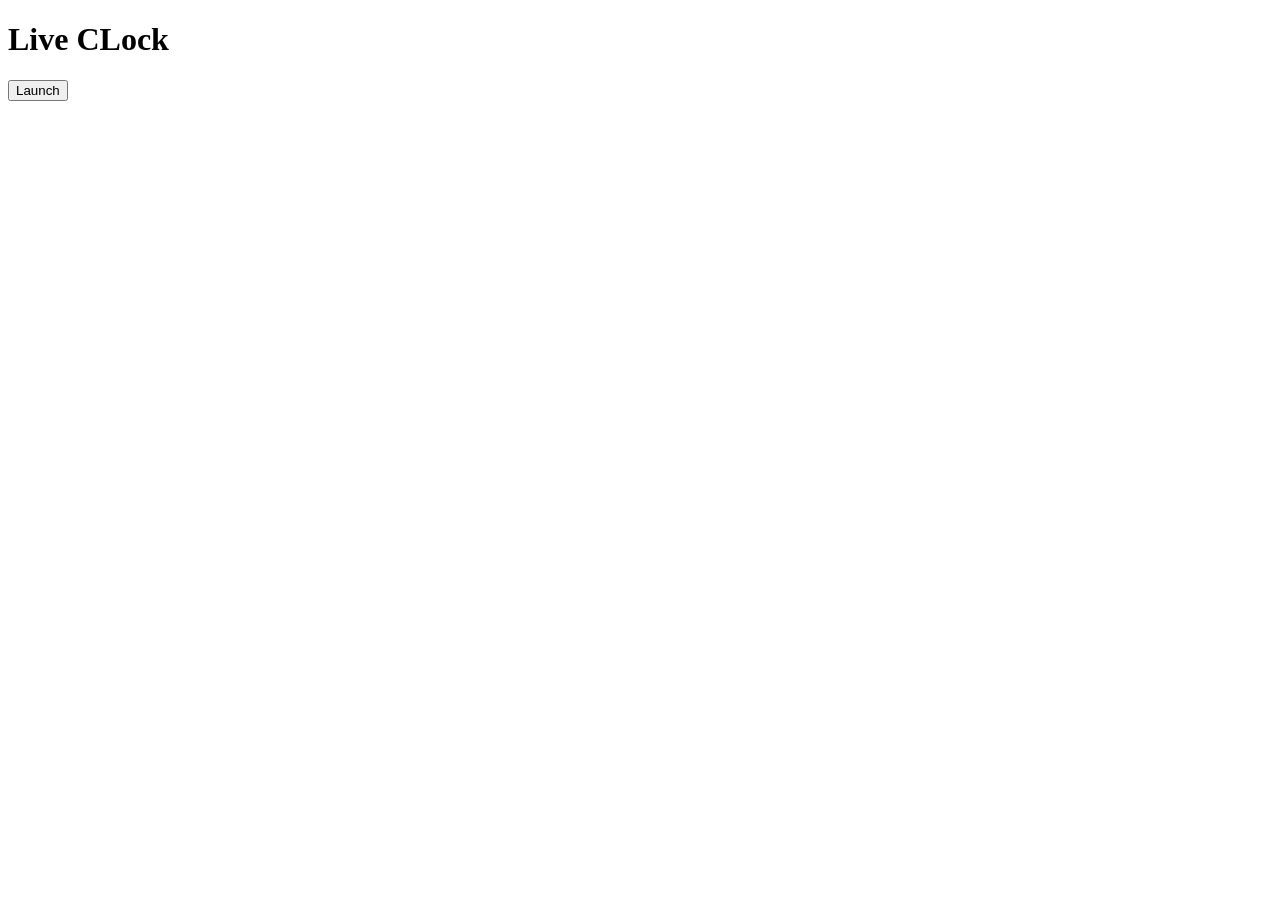
==== index.html @ 5a6a5c89 "update" ====
<!DOCTYPE html>
<html lang="en">
    <head>
        <meta charset="UTF-8">
        <title>Clock</title>
    </head>

    <!--Body Part-->
    <body>
        <h1>Live CLock</h1>

        <div class="clock">
            
            <div class="clock-box1">
                <button onclick="openClock()">Launch</button>
            </div>
        
        </div>

        <!--Script Part-->
        <script>
            <!--Calling openClock-->
            function openClock(){
                window.open("clock.html","_blank");
            }
        </script>
    </body>
</html>
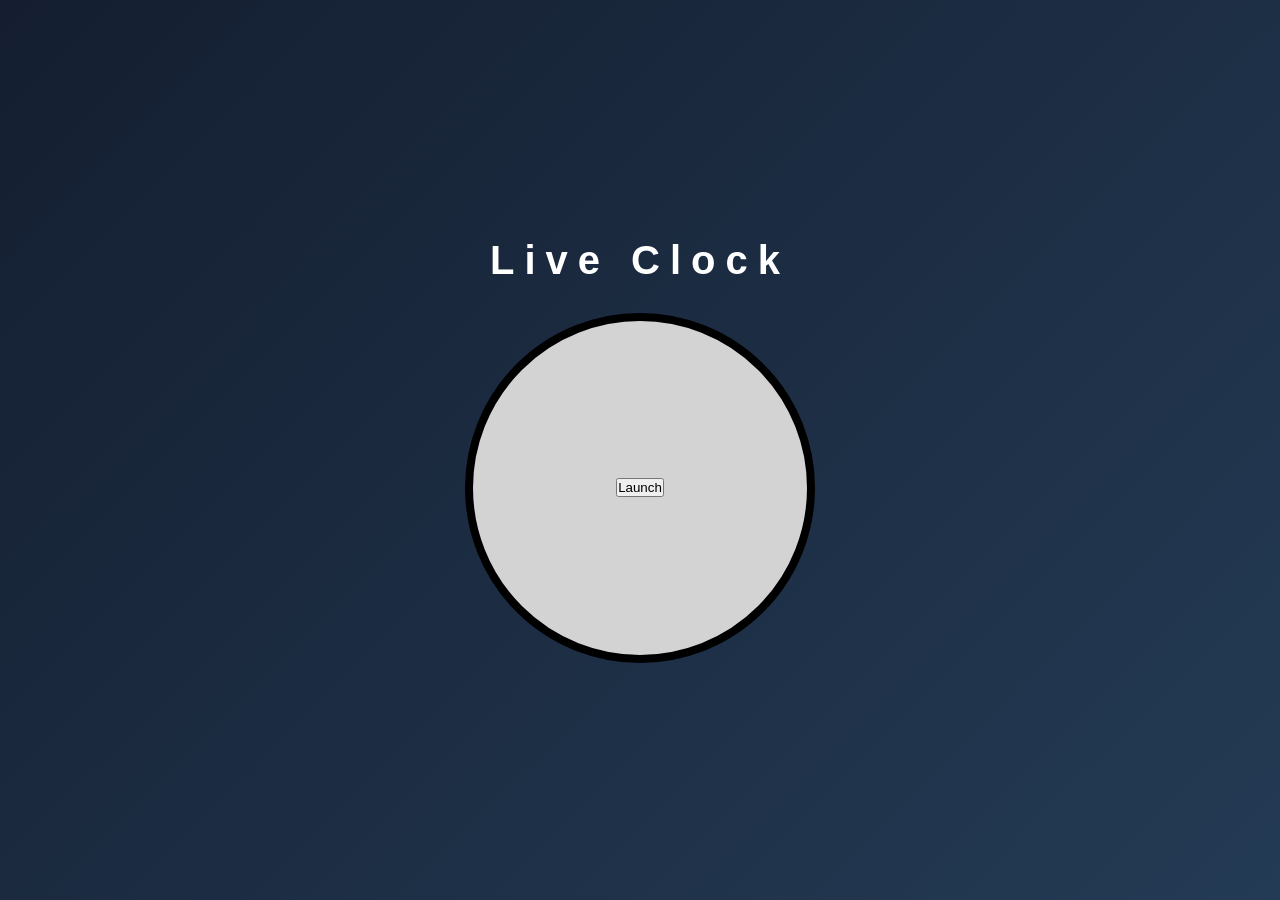
==== commit cfe04055: "update" ====
--- a/index.html
+++ b/index.html
@@ -3,26 +3,67 @@
     <head>
         <meta charset="UTF-8">
         <title>Clock</title>
+
+        <!--Style Part-->
+        <style>
+            *{
+                margin: 0;
+                padding: 0;
+                box-sizing: border-box;
+                font-family: Arial, Helvetica, sans-serif;
+            }
+
+            /*Body CSS*/
+            body{
+                height: 100vh;
+                display: flex;
+                justify-content: center;
+                align-items: center;
+                flex-direction: column;
+                background: linear-gradient(135deg,#141e30,#243b55);
+            }
+
+            /*Heading CSS*/
+            h1{
+                color: white;
+                margin-bottom: 30px;
+                font-size: 40px;
+                justify-content: center;
+                letter-spacing: 10px;
+            }
+
+            .clock{
+                width: 350px;
+                height: 350px;
+                border-radius: 50%;
+                background-color: lightgrey;
+                border: 8px solid black;
+                display: flex;
+                justify-content: center;
+                align-items: center;
+            }
+        </style>
     </head>
 
     <!--Body Part-->
     <body>
-        <h1>Live CLock</h1>
+        <h1>Live Clock</h1>
 
         <div class="clock">
-            
+    
             <div class="clock-box1">
                 <button onclick="openClock()">Launch</button>
             </div>
         
         </div>
 
-        <!--Script Part-->
+    </body>
+
+    <!--Script Part-->
         <script>
             <!--Calling openClock-->
             function openClock(){
                 window.open("clock.html","_blank");
             }
         </script>
-    </body>
 </html>
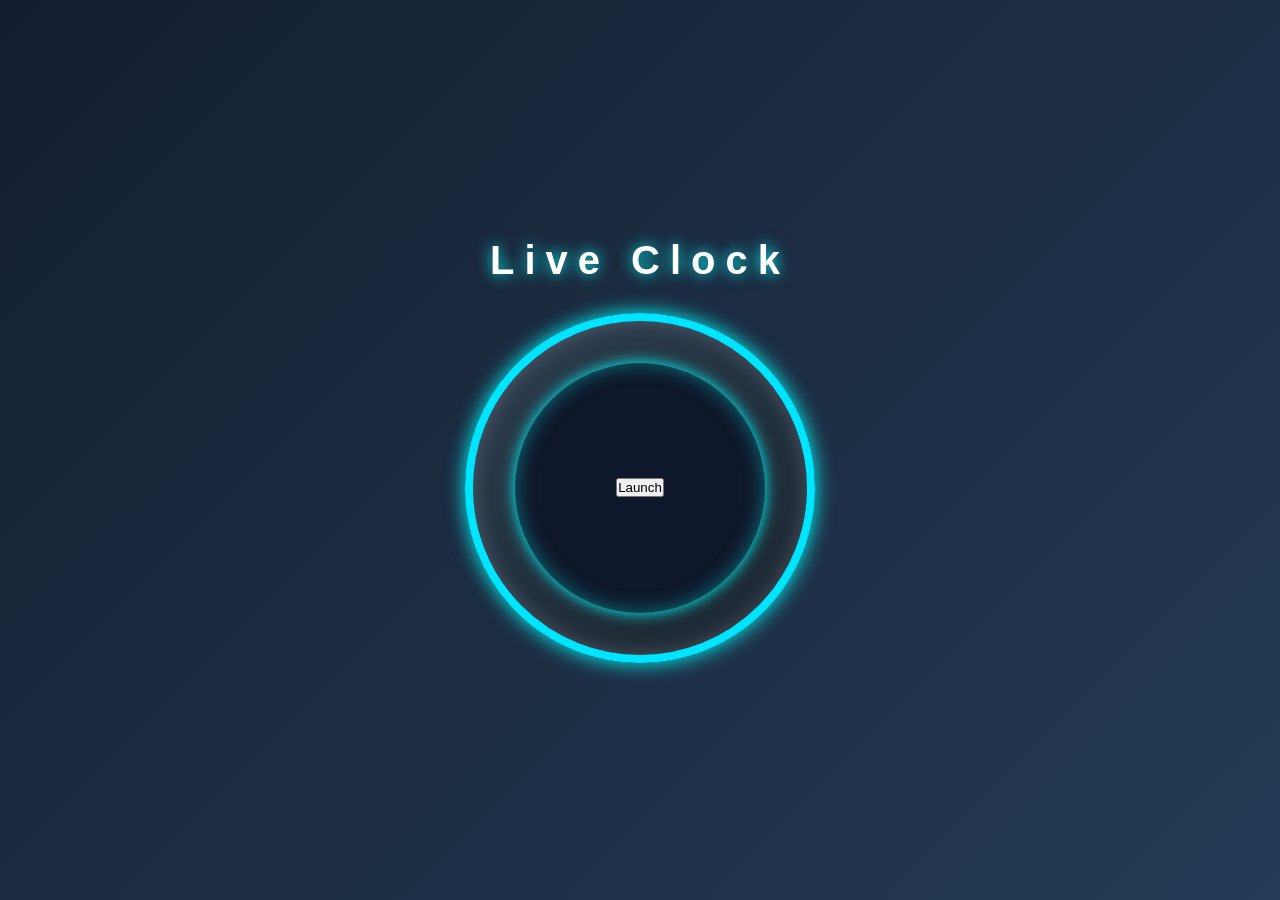
==== commit eb42853d: "update" ====
--- a/index.html
+++ b/index.html
@@ -28,20 +28,37 @@
                 color: white;
                 margin-bottom: 30px;
                 font-size: 40px;
-                justify-content: center;
                 letter-spacing: 10px;
+                text-shadow: 0 0 15px cyan;
             }
 
             .clock{
                 width: 350px;
                 height: 350px;
                 border-radius: 50%;
-                background-color: lightgrey;
-                border: 8px solid black;
+                background: linear-gradient(145deg,#2c3e50,#1a252f);
+                border: 8px solid #00e5ff;
                 display: flex;
                 justify-content: center;
                 align-items: center;
+                box-shadow: 0 0 20px cyan,
+                            inset 0 0 20px rgba(255,255,255,0.2);
+                position: relative;
             }
+
+            .clock-box1{
+                width: 250px;
+                height: 250px;
+                border-radius: 50%;
+                background: #0f172a;
+                display: flex;
+                justify-content: center;
+                align-items: center;
+                box-shadow: 0 0 15px cyan,
+                            inset 0 0 20px rgba(0,255,255,0.4);
+            }
+
+
         </style>
     </head>
 
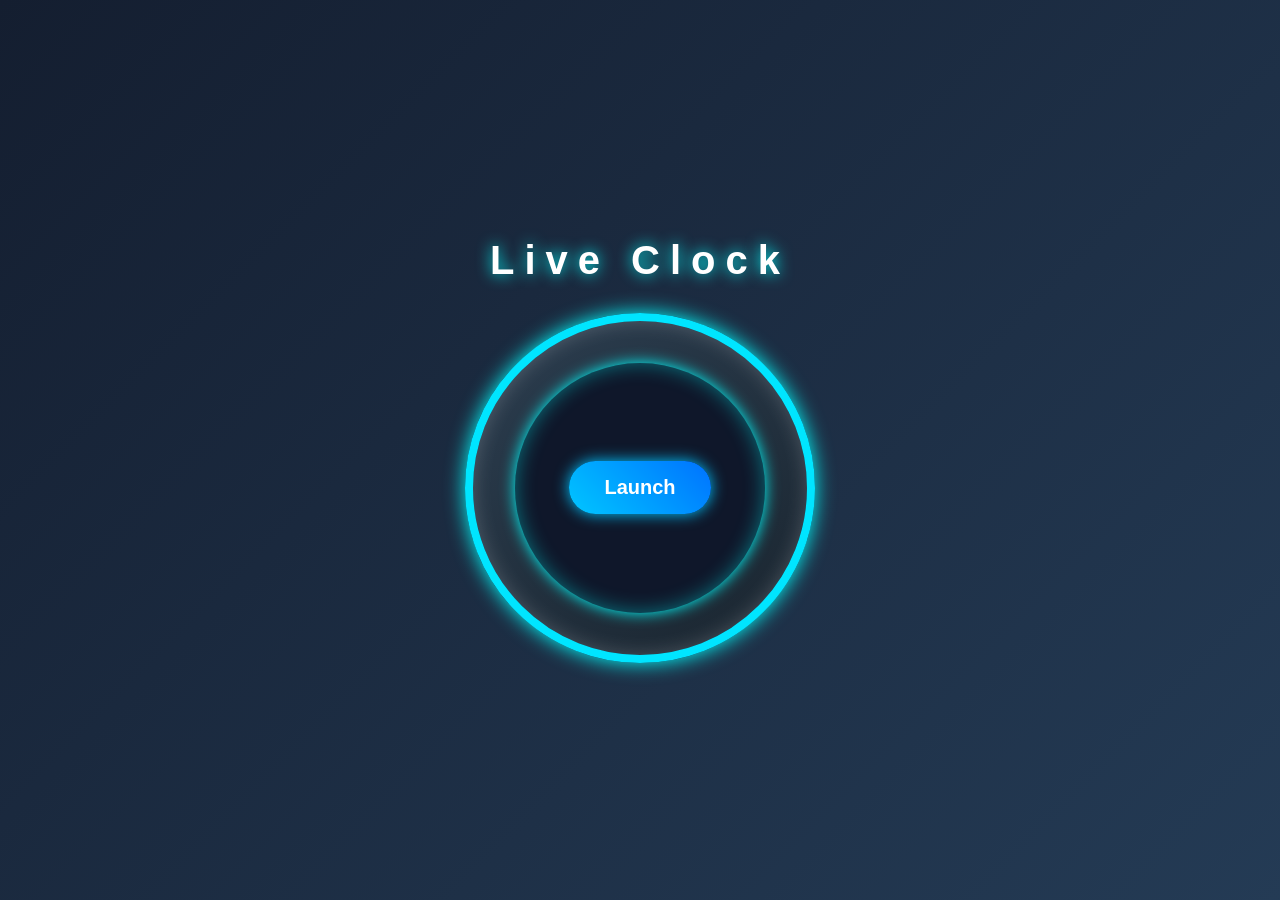
==== commit 3fb67893: "update" ====
--- a/index.html
+++ b/index.html
@@ -58,6 +58,20 @@
                             inset 0 0 20px rgba(0,255,255,0.4);
             }
 
+            button{
+                padding: 15px 35px;
+                font-size: 20px;
+                font-weight: bold;
+                border: none;
+                border-radius: 30px;
+                background: linear-gradient(45deg, #00c6ff,#0072ff);
+                color: white;
+                cursor: pointer;
+                transition: 0.3s;
+                box-shadow: 0 0 15px #00c6ff;
+            }
+
+
 
         </style>
     </head>
